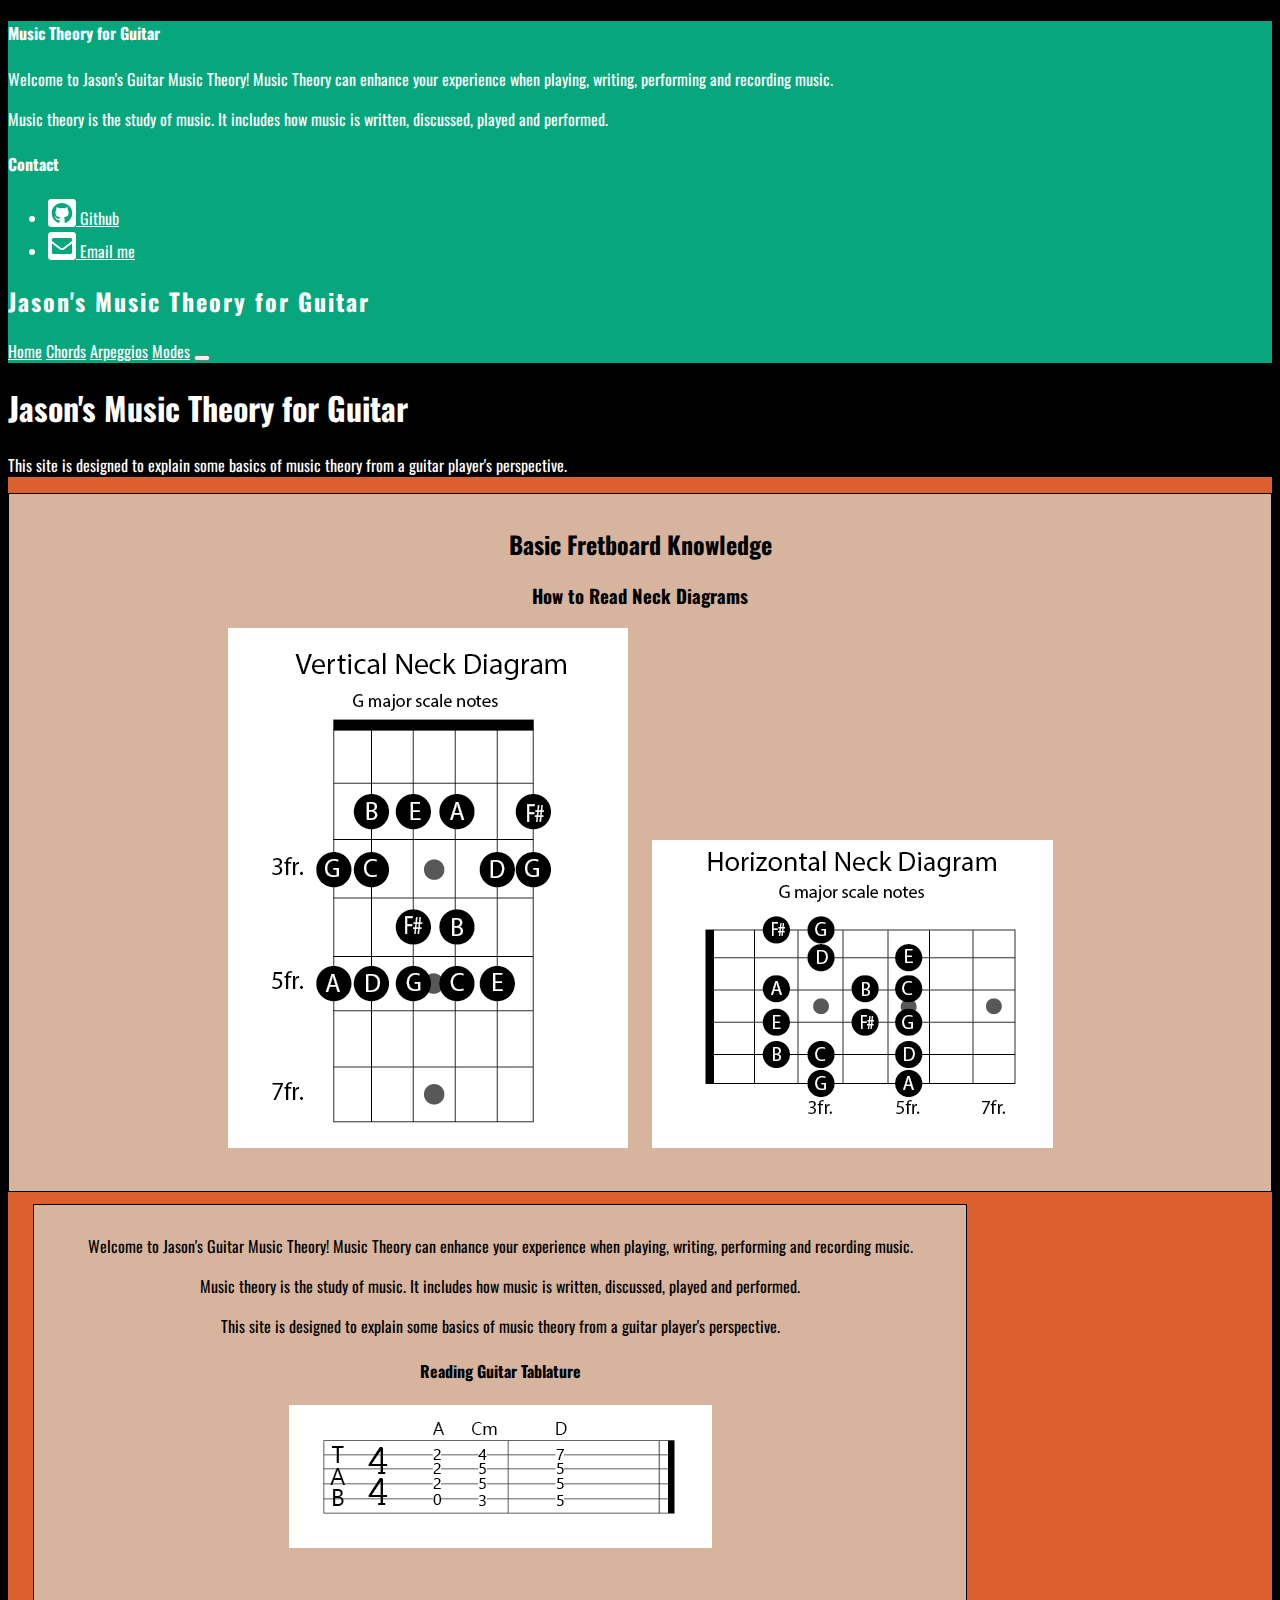
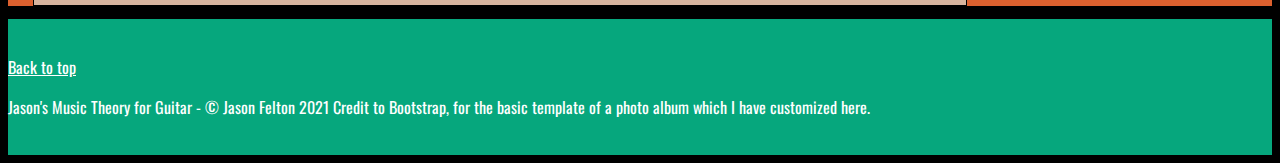
==== index.html @ 68e3da78 "Add files via upload" ====
<!DOCTYPE html>
<html lang="en">
<head>
    <meta charset="UTF-8">
    <meta http-equiv="X-UA-Compatible" content="IE=edge">
    <meta name="viewport" content="width=device-width, initial-scale=1.0">
    <title>Jason's Music Theory for Guitar</title>
    <!-- CSS only -->
<link href="https://cdn.jsdelivr.net/npm/bootstrap@5.0.0-beta2/dist/css/bootstrap.min.css" rel="stylesheet" integrity="sha384-BmbxuPwQa2lc/FVzBcNJ7UAyJxM6wuqIj61tLrc4wSX0szH/Ev+nYRRuWlolflfl" crossorigin="anonymous">
<!-- JavaScript Bundle with Popper -->
<script src="https://cdn.jsdelivr.net/npm/bootstrap@5.0.0-beta2/dist/js/bootstrap.bundle.min.js" integrity="sha384-b5kHyXgcpbZJO/tY9Ul7kGkf1S0CWuKcCD38l8YkeH8z8QjE0GmW1gYU5S9FOnJ0" crossorigin="anonymous"></script>
<link href="https://fonts.googleapis.com/css2?family=Oswald&display=swap" rel="stylesheet">
<link rel="stylesheet" href="css/all.css">
<script defer src="js/all.js"></script>
<link rel="stylesheet" href="css/style.css">
</head>
<body>
    <header>
        <div class="collapse " id="navbarHeader">
            <div class="container">
              <div class="row">
                <div class="col-sm-8 col-md-7 py-4">
                  <h4 class="text-white">Music Theory for Guitar</h4>
                  <p>Welcome to Jason's Guitar Music Theory! Music Theory can enhance your experience when playing, writing, performing and recording music.</p>
                  <p>Music theory is the study of music. It includes how music is written, discussed, played and performed.</p>
                </div>
                <div class="col-sm-4 offset-md-1 py-4">
                  <h4 class="text-white">Contact</h4>
                  <ul class="list-unstyled">
                    <li><a href="https://github.com/jasonfelton7" class="text-white" target="_blank"><i class="fab fa-github-square fa-2x"></i>  Github </a></li>
                    <li><a href="mailto:EmailAddress@XYZ.com" class="text-white"><i class="fas fa-envelope-square fa-2x"></i>  Email me</a></li>
                  </ul>
                </div>
              </div>
            </div>
          </div>
          <div class="navbar navbar-dark shadow-sm">
            <div class="container">
              <h2><strong>Jason's Music Theory for Guitar</strong></h2>
              <a href="index.html">Home</a>
              <a href="chords.html">Chords</a>
              <a href="arpeggios.html">Arpeggios</a>
              <a href="modes.html">Modes</a>
              <button class="navbar-toggler" type="button" data-bs-toggle="collapse" data-bs-target="#navbarHeader" aria-controls="navbarHeader" aria-expanded="false" aria-label="Toggle navigation">
              <span class="navbar-toggler-icon"></span>
              </button>
            </div>
          </div>
    </header>
    <main>
        <section class="py-5 text-center center-heading">
          <div>
            <h1 class="fw-light">Jason's Music Theory for Guitar</h1>
            <p class="lead text-muted">This site is designed to explain some basics of music theory from a guitar player's perspective.</p>
          </div>
        </section>
        <div class="row">
        <section id="fretboard-knowledge" class="col-lg-3 col-md-8 mx-auto">
            <h2>Basic Fretboard Knowledge</h2>
            <h3>How to Read Neck Diagrams</h3>
            <img src="images/Vertical Neck Diagram.png" alt="">
            <img src="images/Horizontal Neck Diagram.png" alt="">
        </section>
        <section id="main-content" class="col-lg-9 col-md-8 mx-auto">
          <p>Welcome to Jason's Guitar Music Theory! Music Theory can enhance your experience when playing, writing, performing and recording music.</p>
          <p>Music theory is the study of music. It includes how music is written, discussed, played and performed.</p>
          <p>This site is designed to explain some basics of music theory from a guitar player's perspective.</p>
          <h4>Reading Guitar Tablature</h4>
          <figure>
              <img src="images/How to Read Tab.png" alt="">
              <figcaption></figcaption>
          </figure>
      </section>
    </div>
    </main>
    <footer>
        <div class="container">
            <p class="float-end mb-1">
              <a href="#">Back to top</a>
            </p>
            <p class="mb-1">Jason's Music Theory for Guitar - &#169; Jason Felton 2021 Credit to Bootstrap, for the basic template of a photo album which I have customized here.</p>
          </div>
    </footer>
    <script src="/docs/5.0/dist/js/bootstrap.bundle.min.js" integrity="sha384-b5kHyXgcpbZJO/tY9Ul7kGkf1S0CWuKcCD38l8YkeH8z8QjE0GmW1gYU5S9FOnJ0" crossorigin="anonymous"></script>
</body>
</html>
---- css/style.css ----
body {
    background-color: black;
    color: white;
    font-family: 'Oswald', sans-serif;
    /* display: flex; */
    flex-direction: column;
    min-height: 100vh;
}

.container h2 {
    letter-spacing: 2px;
}

a {
    color: white;
}

header {
    background-color: #06A77D;
}

navbar-dark {
    background-color: olivedrab;
}

.center-heading {
    background-color: black;
}

.page-heading {
    text-align: center;
    color: black;
}

 #fretboard-knowledge {
    border: 1px solid black;
    background-color: #D7B49E;
    color: black;
    text-align: center;
    margin-top: 1%;
    margin-bottom: 1%;
    padding-top: 1%;
}

#fretboard-knowledge img {

    margin-bottom: 3%;
    padding: 0 10px;
    max-width: 100%;

}

#main-content {

    text-align: center;
    width: 69%;
    background-color: #D7B49E;
    color: black;
    border: 1px solid black;
    margin-left: 2%;
    margin-top: 1%;
    margin-bottom: 1%;
    padding: 1% 30px;
}

#main-content img {
    margin-bottom: 3%;
    max-width: 100%;
}


figcaption {
    text-align: center;
}

.right-image {
    margin-left: 1%;
}

main {
    flex: 1;
    background-color: #DC602E;
}


footer {
    clear: both;
    background-color: #06A77D; 
    color: #ffffff;
    padding: 20px 0;
}
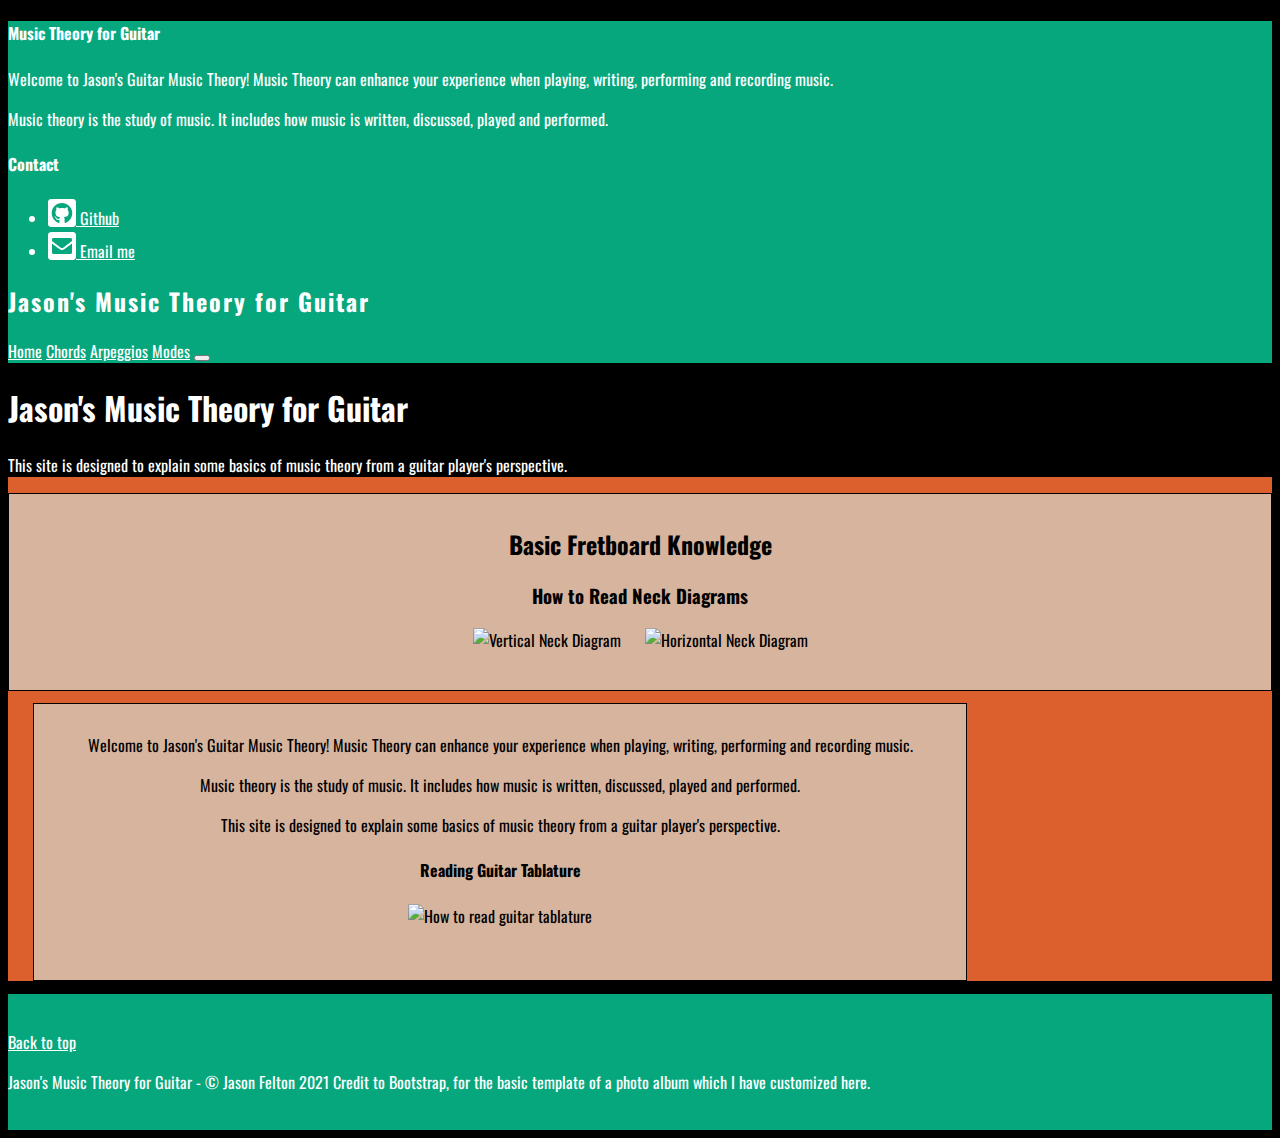
==== commit 27d8b819: "removed spaces from img titles" ====
--- a/index.html
+++ b/index.html
@@ -58,8 +58,8 @@
         <section id="fretboard-knowledge" class="col-lg-3 col-md-8 mx-auto">
             <h2>Basic Fretboard Knowledge</h2>
             <h3>How to Read Neck Diagrams</h3>
-            <img src="images/Vertical Neck Diagram.png" alt="">
-            <img src="images/Horizontal Neck Diagram.png" alt="">
+            <img src="images/Vertical-Neck-Diagram.png" alt="Vertical Neck Diagram" title="Vertical Neck Diagram">
+            <img src="images/Horizontal-Neck-Diagram.png" alt="Horizontal Neck Diagram" title="Horizontal Neck Diagram">
         </section>
         <section id="main-content" class="col-lg-9 col-md-8 mx-auto">
           <p>Welcome to Jason's Guitar Music Theory! Music Theory can enhance your experience when playing, writing, performing and recording music.</p>
@@ -67,7 +67,7 @@
           <p>This site is designed to explain some basics of music theory from a guitar player's perspective.</p>
           <h4>Reading Guitar Tablature</h4>
           <figure>
-              <img src="images/How to Read Tab.png" alt="">
+              <img src="images/How-to-Read-Tab.png" alt="How to read guitar tablature" title="How to read guitar tablature">
               <figcaption></figcaption>
           </figure>
       </section>
@@ -83,4 +83,4 @@
     </footer>
     <script src="/docs/5.0/dist/js/bootstrap.bundle.min.js" integrity="sha384-b5kHyXgcpbZJO/tY9Ul7kGkf1S0CWuKcCD38l8YkeH8z8QjE0GmW1gYU5S9FOnJ0" crossorigin="anonymous"></script>
 </body>
-</html>+</html>
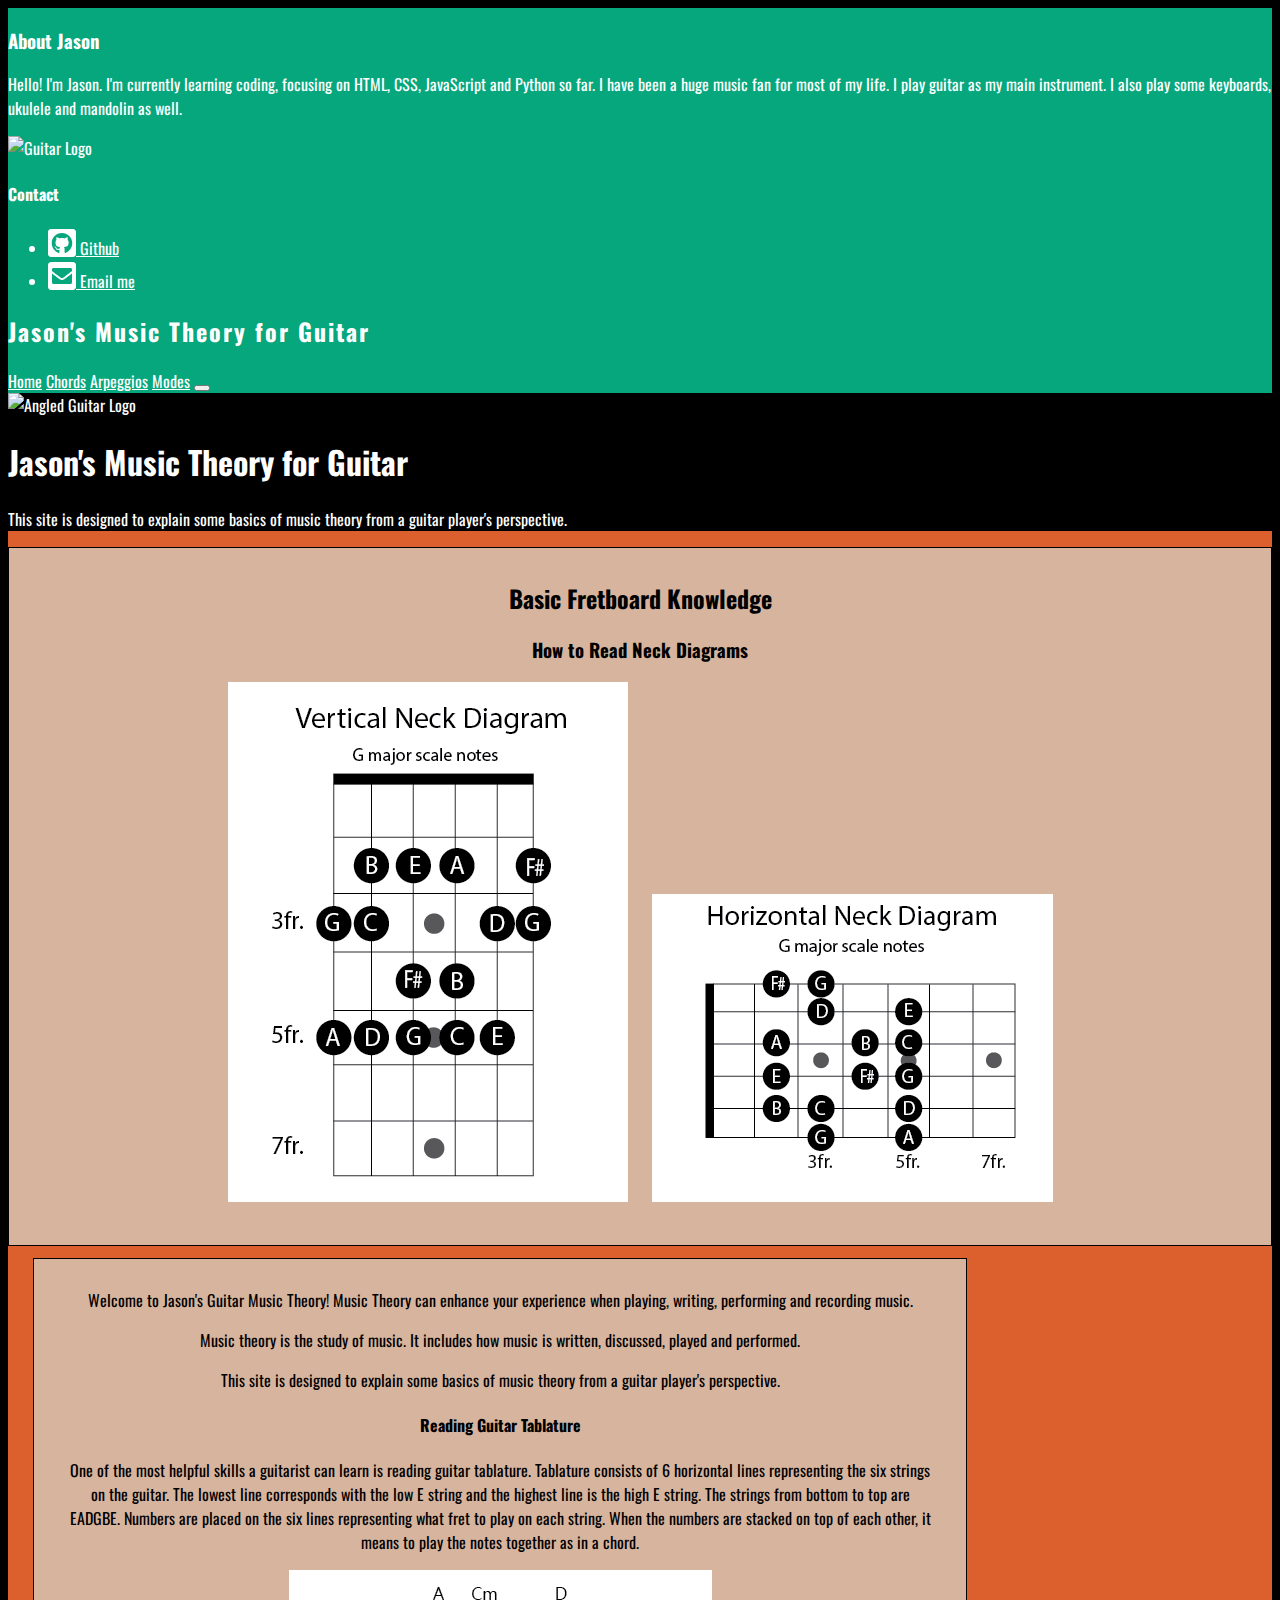
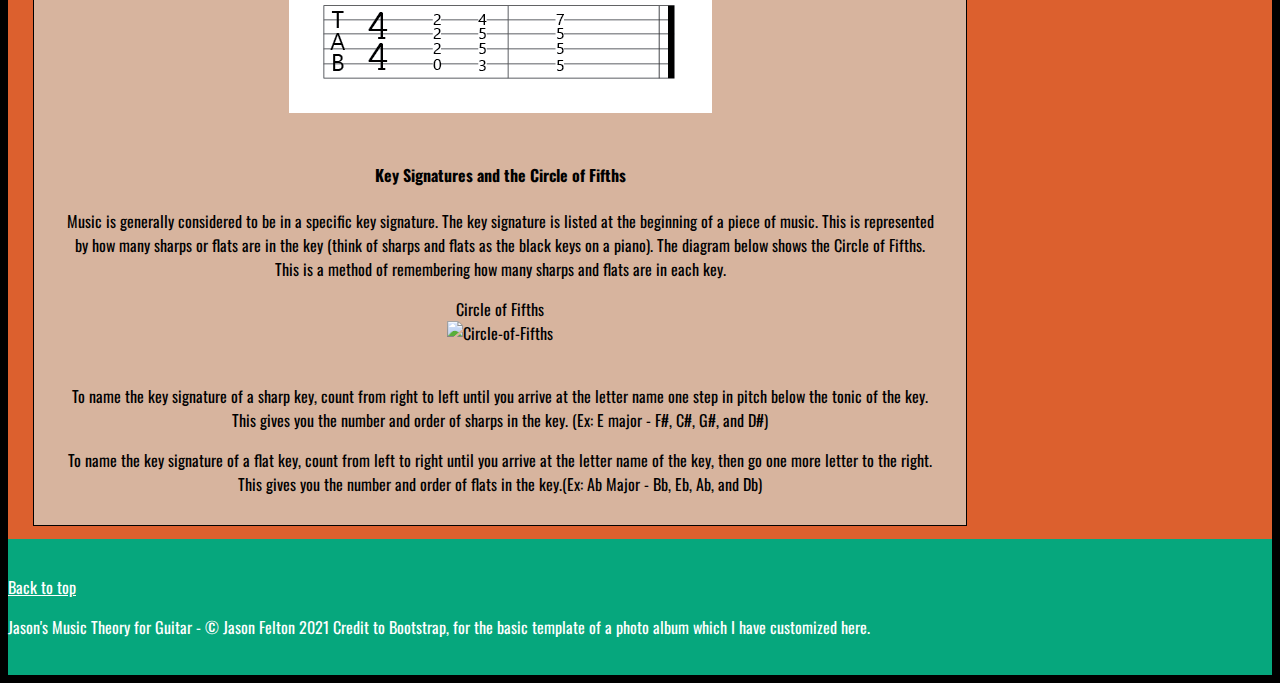
==== commit ecf6bfe9: "Latest Content Updates" ====
--- a/index.html
+++ b/index.html
@@ -17,39 +17,40 @@
 <body>
     <header>
         <div class="collapse " id="navbarHeader">
-            <div class="container">
-              <div class="row">
-                <div class="col-sm-8 col-md-7 py-4">
-                  <h4 class="text-white">Music Theory for Guitar</h4>
-                  <p>Welcome to Jason's Guitar Music Theory! Music Theory can enhance your experience when playing, writing, performing and recording music.</p>
-                  <p>Music theory is the study of music. It includes how music is written, discussed, played and performed.</p>
-                </div>
-                <div class="col-sm-4 offset-md-1 py-4">
-                  <h4 class="text-white">Contact</h4>
-                  <ul class="list-unstyled">
-                    <li><a href="https://github.com/jasonfelton7" class="text-white" target="_blank"><i class="fab fa-github-square fa-2x"></i>  Github </a></li>
-                    <li><a href="mailto:EmailAddress@XYZ.com" class="text-white"><i class="fas fa-envelope-square fa-2x"></i>  Email me</a></li>
-                  </ul>
-                </div>
+          <div class="container">
+            <div class="row">
+              <div class="col-sm-8 col-md-7 py-4">
+                <h3>About Jason</h3>
+                <p>Hello! I'm Jason. I'm currently learning coding, focusing on HTML, CSS, JavaScript and Python so far. I have been a huge music fan for most of my life. I play guitar as my main instrument. I also play some keyboards, ukulele and mandolin as well.</p>
+                <img src="images/Guitar-Logo.png" alt="Guitar Logo" title="Guitar Logo">
+              </div>
+              <div class="col-sm-4 offset-md-1 py-4">
+                <h4 class="text-white">Contact</h4>
+                <ul class="list-unstyled">
+                  <li><a href="https://github.com/jasonfelton7" class="text-white" target="_blank"><i class="fab fa-github-square fa-2x"></i>  Github </a></li>
+                  <li><a href="mailto:EmailAddress@XYZ.com" class="text-white"><i class="fas fa-envelope-square fa-2x"></i>  Email me</a></li>
+                </ul>
               </div>
             </div>
           </div>
-          <div class="navbar navbar-dark shadow-sm">
-            <div class="container">
-              <h2><strong>Jason's Music Theory for Guitar</strong></h2>
-              <a href="index.html">Home</a>
-              <a href="chords.html">Chords</a>
-              <a href="arpeggios.html">Arpeggios</a>
-              <a href="modes.html">Modes</a>
-              <button class="navbar-toggler" type="button" data-bs-toggle="collapse" data-bs-target="#navbarHeader" aria-controls="navbarHeader" aria-expanded="false" aria-label="Toggle navigation">
-              <span class="navbar-toggler-icon"></span>
-              </button>
-            </div>
+        </div>
+        <div class="navbar navbar-dark shadow-sm">
+          <div class="container">
+            <h2><strong>Jason's Music Theory for Guitar</strong></h2>
+            <a href="index.html">Home</a>
+            <a href="chords.html">Chords</a>
+            <a href="arpeggios.html">Arpeggios</a>
+            <a href="modes.html">Modes</a>
+            <button class="navbar-toggler" type="button" data-bs-toggle="collapse" data-bs-target="#navbarHeader" aria-controls="navbarHeader" aria-expanded="false" aria-label="Toggle navigation">
+            <span class="navbar-toggler-icon"></span>
+            </button>
           </div>
+        </div>
     </header>
     <main>
         <section class="py-5 text-center center-heading">
           <div>
+            <img class="angled-guitar-logo" src="images/Inverted-Guitar-Logo.png" alt="Angled Guitar Logo" title="Angled Guitar Logo">
             <h1 class="fw-light">Jason's Music Theory for Guitar</h1>
             <p class="lead text-muted">This site is designed to explain some basics of music theory from a guitar player's perspective.</p>
           </div>
@@ -66,10 +67,19 @@
           <p>Music theory is the study of music. It includes how music is written, discussed, played and performed.</p>
           <p>This site is designed to explain some basics of music theory from a guitar player's perspective.</p>
           <h4>Reading Guitar Tablature</h4>
+          <p>One of the most helpful skills a guitarist can learn is reading guitar tablature. Tablature consists of 6 horizontal lines representing the six strings on the guitar. The lowest line corresponds with the low E string and the highest line is the high E string. The strings from bottom to top are EADGBE. Numbers are placed on the six lines representing what fret to play on each string. When the numbers are stacked on top of each other, it means to play the notes together as in a chord.</p>
           <figure>
               <img src="images/How-to-Read-Tab.png" alt="How to read guitar tablature" title="How to read guitar tablature">
               <figcaption></figcaption>
           </figure>
+          <h4>Key Signatures and the Circle of Fifths</h4>
+          <p>Music is generally considered to be in a specific key signature. The key signature is listed at the beginning of a piece of music. This is represented by how many sharps or flats are in the key (think of sharps and flats as the black keys on a piano). The diagram below shows the Circle of Fifths. This is a method of remembering how many sharps and flats are in each key.</p>
+          <figure>
+            <figcaption>Circle of Fifths</figcaption>
+            <img src="images/Circle-of-Fifths-2.png" alt="Circle-of-Fifths" title="Circle-of-Fifths">
+        </figure>
+        <p>To name the key signature of a sharp key, count from right to left until you arrive at the letter name one step in pitch below the tonic of the key. This gives you the number and order of sharps in the key. (Ex: E major - F#, C#, G#, and D#) </p>
+        <p>To name the key signature of a flat key, count from left to right  until you arrive at the letter name of the key, then go one more letter to the right. This gives you the number and order of flats in the key.(Ex: Ab Major - Bb, Eb, Ab, and Db)</p>
       </section>
     </div>
     </main>
--- a/css/style.css
+++ b/css/style.css
@@ -2,7 +2,7 @@
     background-color: black;
     color: white;
     font-family: 'Oswald', sans-serif;
-    /* display: flex; */
+    display: flex; /* had this commented out before. Not sure why - should help with sticky footer */
     flex-direction: column;
     min-height: 100vh;
 }
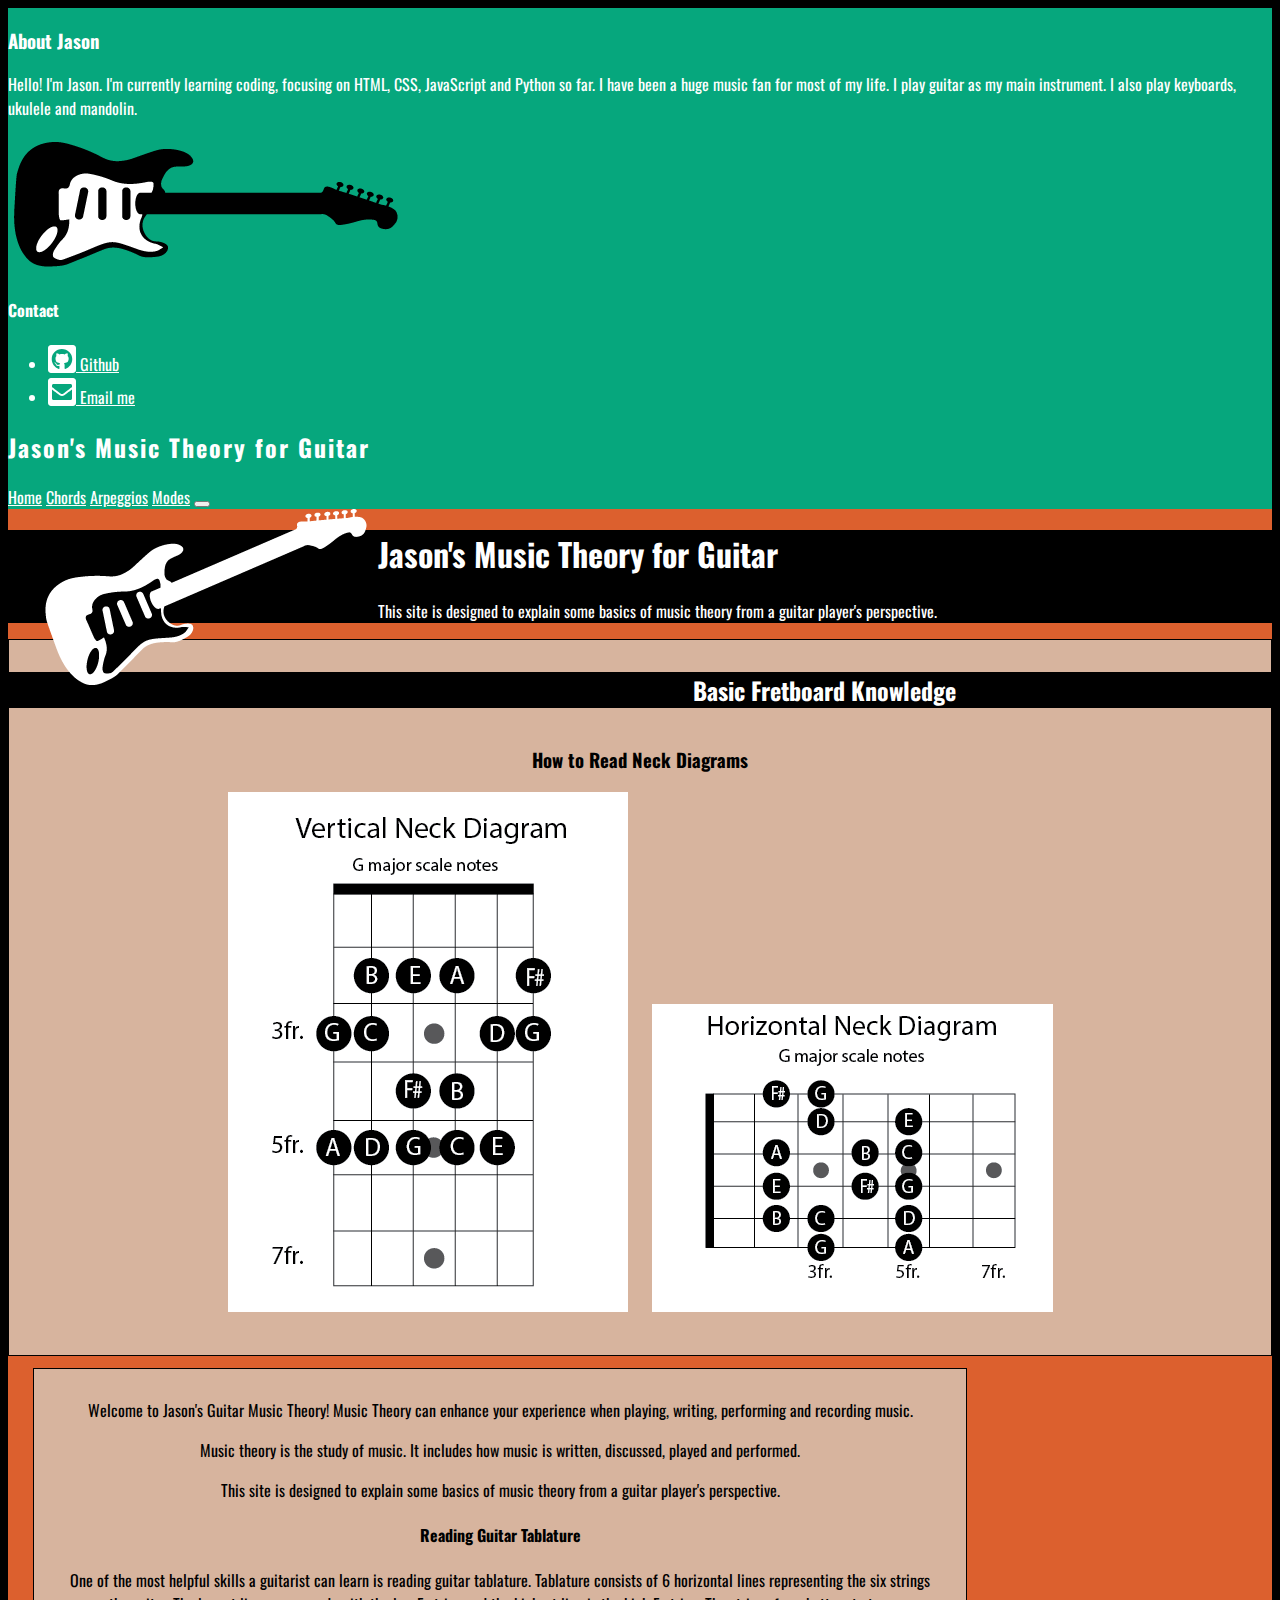
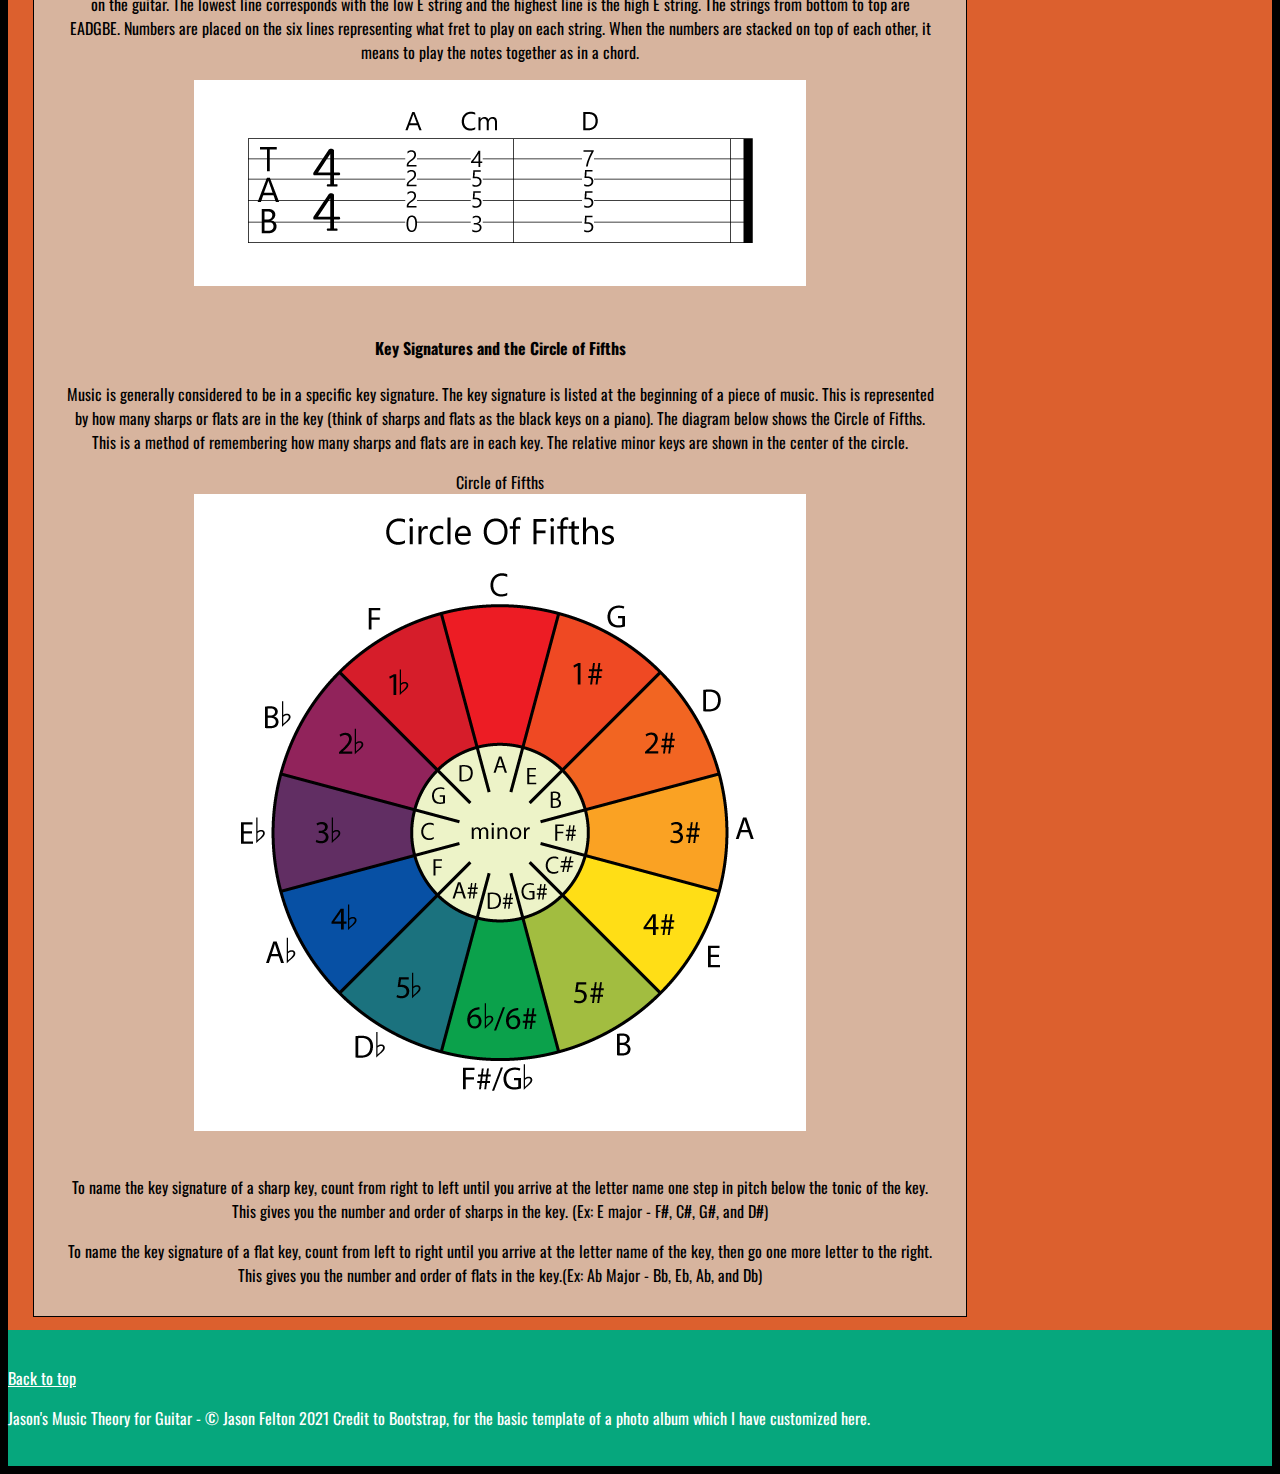
==== commit dfb6a43a: "final? content updates" ====
--- a/index.html
+++ b/index.html
@@ -21,7 +21,7 @@
             <div class="row">
               <div class="col-sm-8 col-md-7 py-4">
                 <h3>About Jason</h3>
-                <p>Hello! I'm Jason. I'm currently learning coding, focusing on HTML, CSS, JavaScript and Python so far. I have been a huge music fan for most of my life. I play guitar as my main instrument. I also play some keyboards, ukulele and mandolin as well.</p>
+                <p>Hello! I'm Jason. I'm currently learning coding, focusing on HTML, CSS, JavaScript and Python so far. I have been a huge music fan for most of my life. I play guitar as my main instrument. I also play keyboards, ukulele and mandolin.</p>
                 <img src="images/Guitar-Logo.png" alt="Guitar Logo" title="Guitar Logo">
               </div>
               <div class="col-sm-4 offset-md-1 py-4">
@@ -73,7 +73,7 @@
               <figcaption></figcaption>
           </figure>
           <h4>Key Signatures and the Circle of Fifths</h4>
-          <p>Music is generally considered to be in a specific key signature. The key signature is listed at the beginning of a piece of music. This is represented by how many sharps or flats are in the key (think of sharps and flats as the black keys on a piano). The diagram below shows the Circle of Fifths. This is a method of remembering how many sharps and flats are in each key.</p>
+          <p>Music is generally considered to be in a specific key signature. The key signature is listed at the beginning of a piece of music. This is represented by how many sharps or flats are in the key (think of sharps and flats as the black keys on a piano). The diagram below shows the Circle of Fifths. This is a method of remembering how many sharps and flats are in each key. The relative minor keys are shown in the center of the circle.</p>
           <figure>
             <figcaption>Circle of Fifths</figcaption>
             <img src="images/Circle-of-Fifths-2.png" alt="Circle-of-Fifths" title="Circle-of-Fifths">
--- a/css/style.css
+++ b/css/style.css
@@ -5,6 +5,7 @@
     display: flex; /* had this commented out before. Not sure why - should help with sticky footer */
     flex-direction: column;
     min-height: 100vh;
+    
 }
 
 .container h2 {
@@ -21,6 +22,12 @@
 
 navbar-dark {
     background-color: olivedrab;
+}
+
+.angled-guitar-logo {
+    margin-left: 2%;
+    margin-top: -2.5%;
+    float: left;
 }
 
 .center-heading {
@@ -42,6 +49,16 @@
     padding-top: 1%;
 }
 
+#fretboard-knowledge h2 {
+    background-color: black;
+    color: white;
+}
+
+#fretboard-knowledge h3 {
+    margin-top: 3%;
+
+}
+
 #fretboard-knowledge img {
 
     margin-bottom: 3%;
@@ -51,7 +68,6 @@
 }
 
 #main-content {
-
     text-align: center;
     width: 69%;
     background-color: #D7B49E;
@@ -73,10 +89,6 @@
     text-align: center;
 }
 
-.right-image {
-    margin-left: 1%;
-}
-
 main {
     flex: 1;
     background-color: #DC602E;
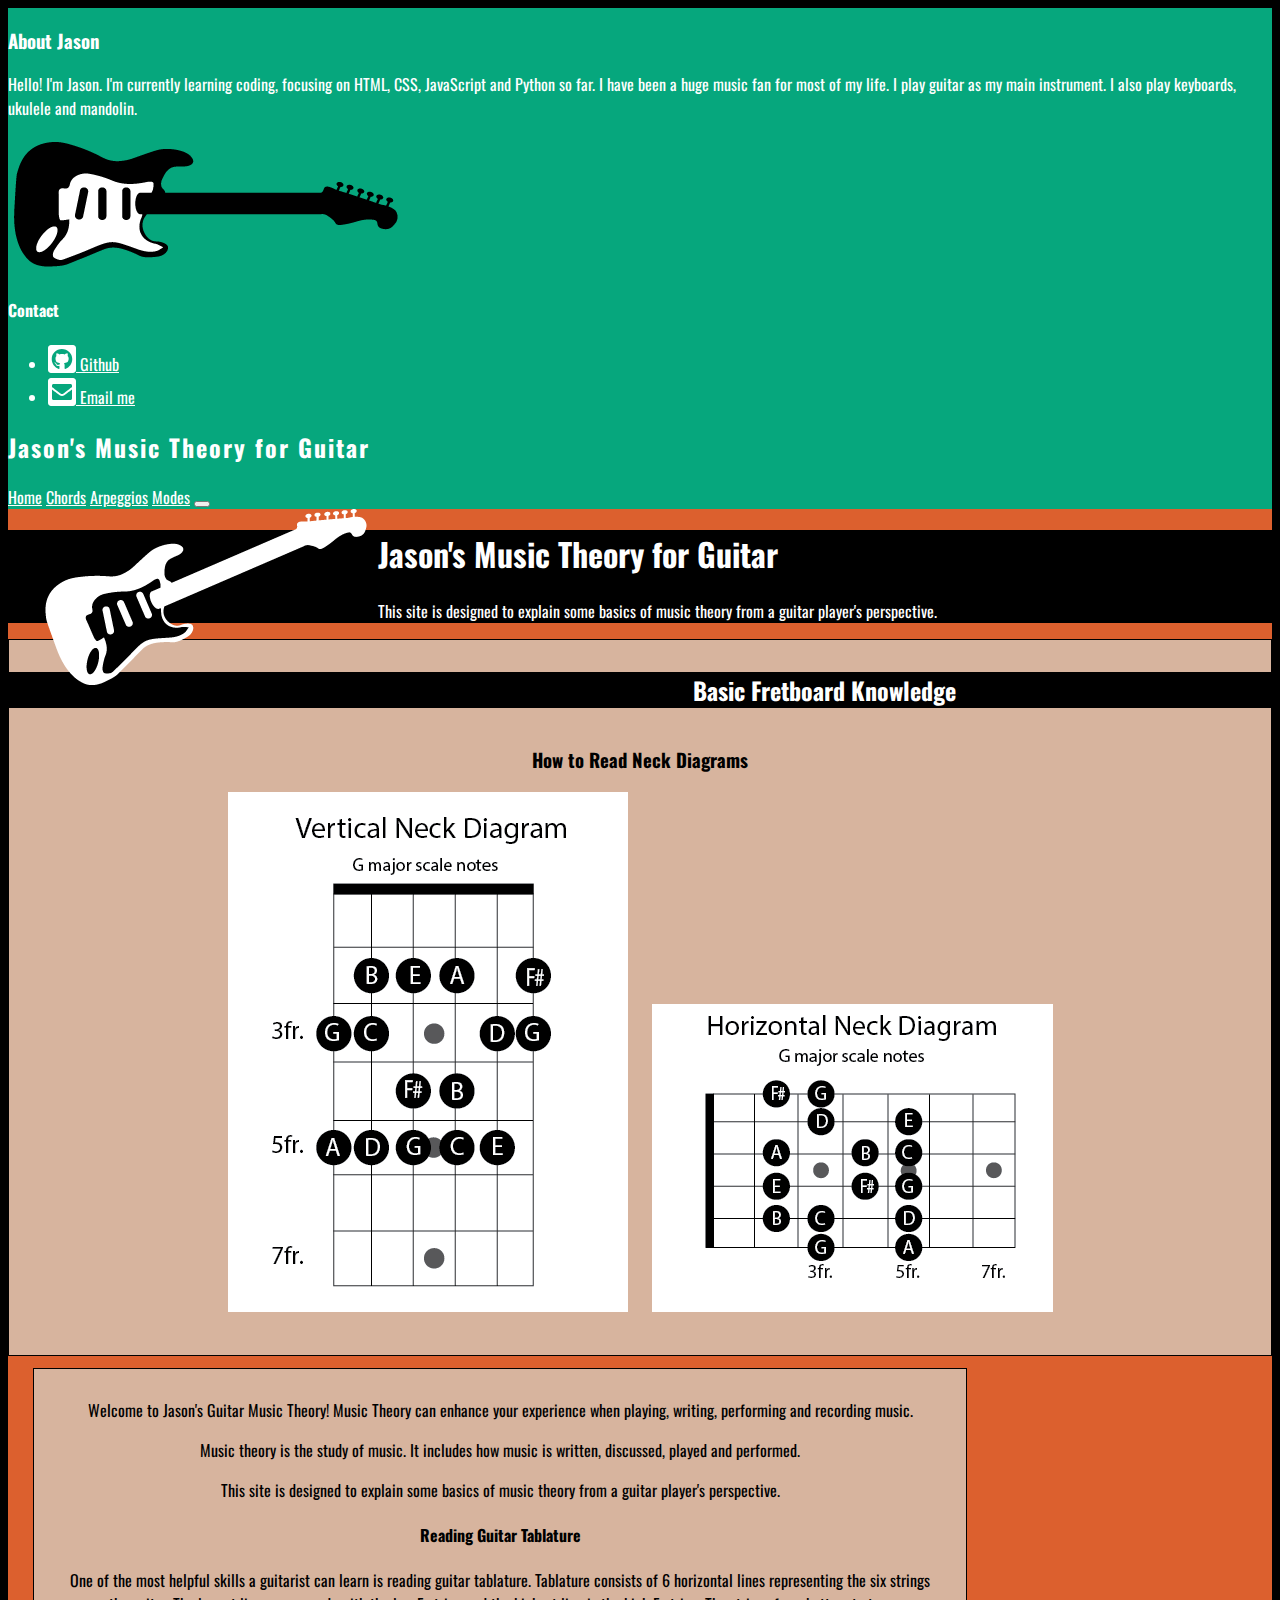
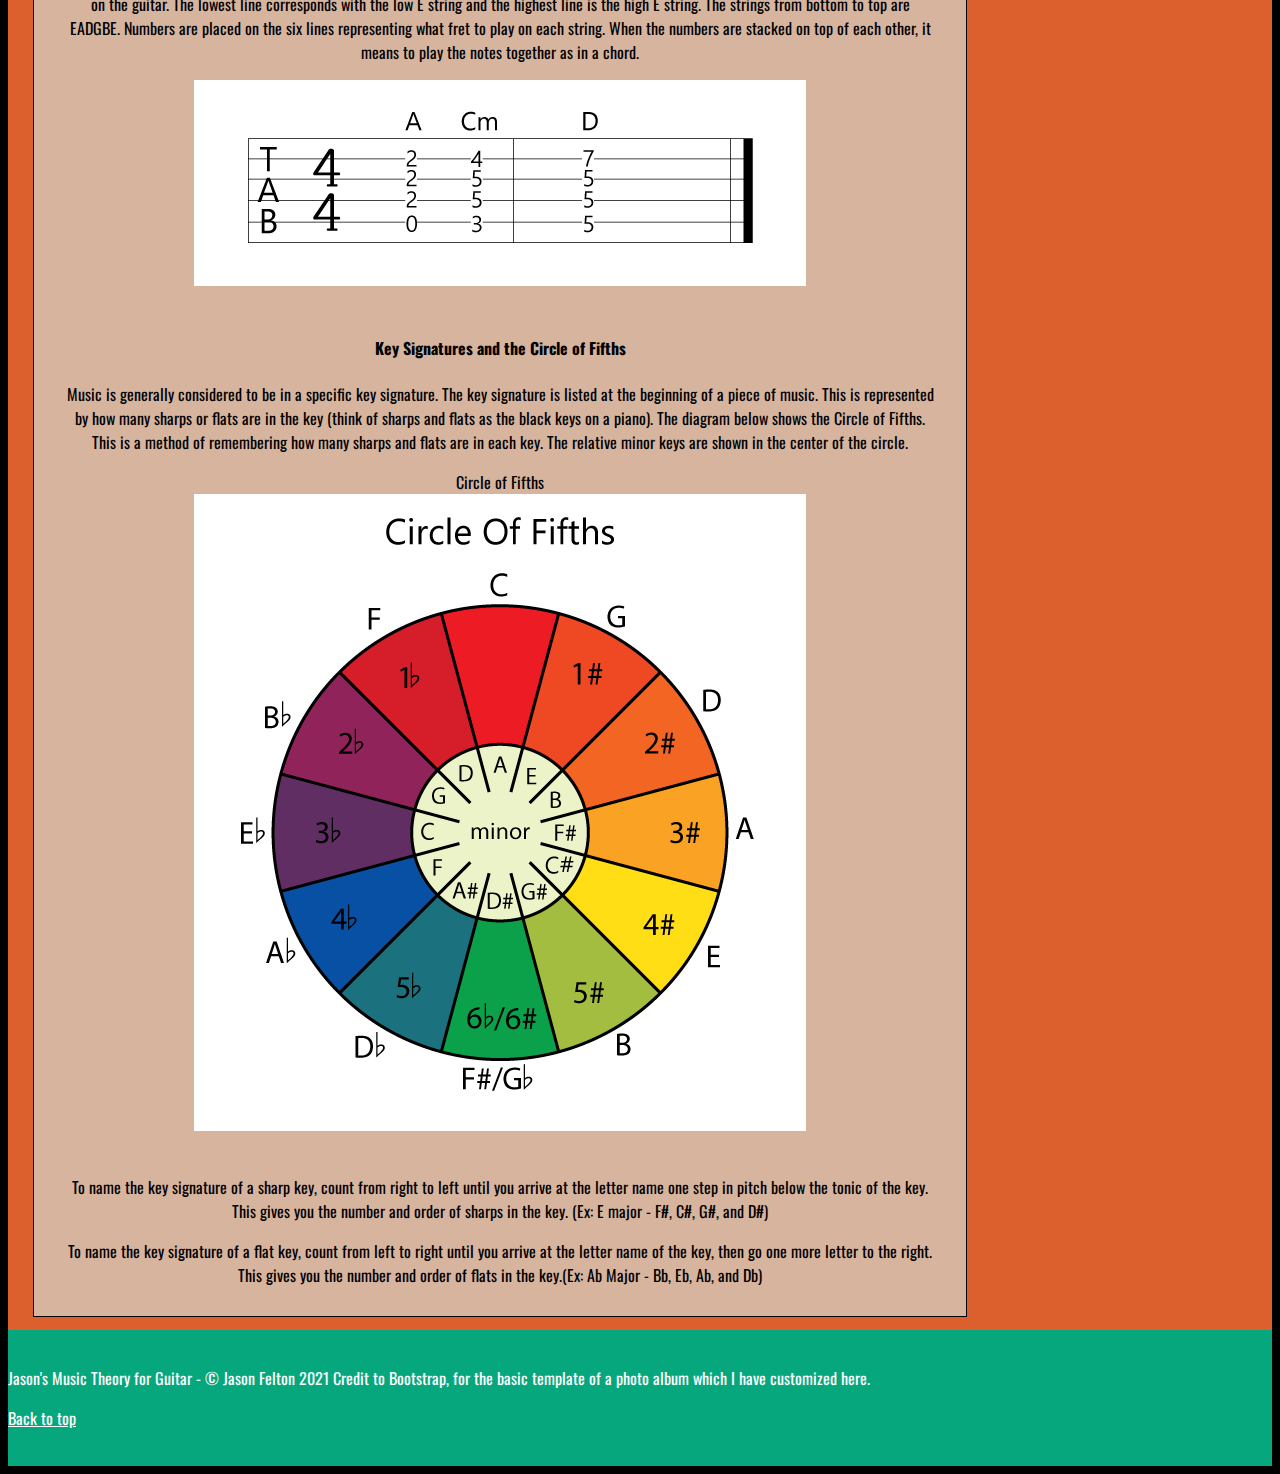
==== commit 8d8beaab: "adjusted footer" ====
--- a/index.html
+++ b/index.html
@@ -85,10 +85,10 @@
     </main>
     <footer>
         <div class="container">
+            <p class="mb-1">Jason's Music Theory for Guitar - &#169; Jason Felton 2021 Credit to Bootstrap, for the basic template of a photo album which I have customized here.</p>
             <p class="float-end mb-1">
               <a href="#">Back to top</a>
             </p>
-            <p class="mb-1">Jason's Music Theory for Guitar - &#169; Jason Felton 2021 Credit to Bootstrap, for the basic template of a photo album which I have customized here.</p>
           </div>
     </footer>
     <script src="/docs/5.0/dist/js/bootstrap.bundle.min.js" integrity="sha384-b5kHyXgcpbZJO/tY9Ul7kGkf1S0CWuKcCD38l8YkeH8z8QjE0GmW1gYU5S9FOnJ0" crossorigin="anonymous"></script>
--- a/css/style.css
+++ b/css/style.css
@@ -2,7 +2,7 @@
     background-color: black;
     color: white;
     font-family: 'Oswald', sans-serif;
-    display: flex; /* had this commented out before. Not sure why - should help with sticky footer */
+    display: flex;
     flex-direction: column;
     min-height: 100vh;
     
@@ -101,3 +101,17 @@
     color: #ffffff;
     padding: 20px 0;
 }
+
+@media screen and (max-width: 768px) {
+    #main-content {
+        text-align: center;
+        width: 89%;
+        background-color: #D7B49E;
+        color: black;
+        border: 1px solid black;
+        margin-left: 2%;
+        margin-top: 1%;
+        margin-bottom: 1%;
+        padding: 1% 30px;
+    }
+}
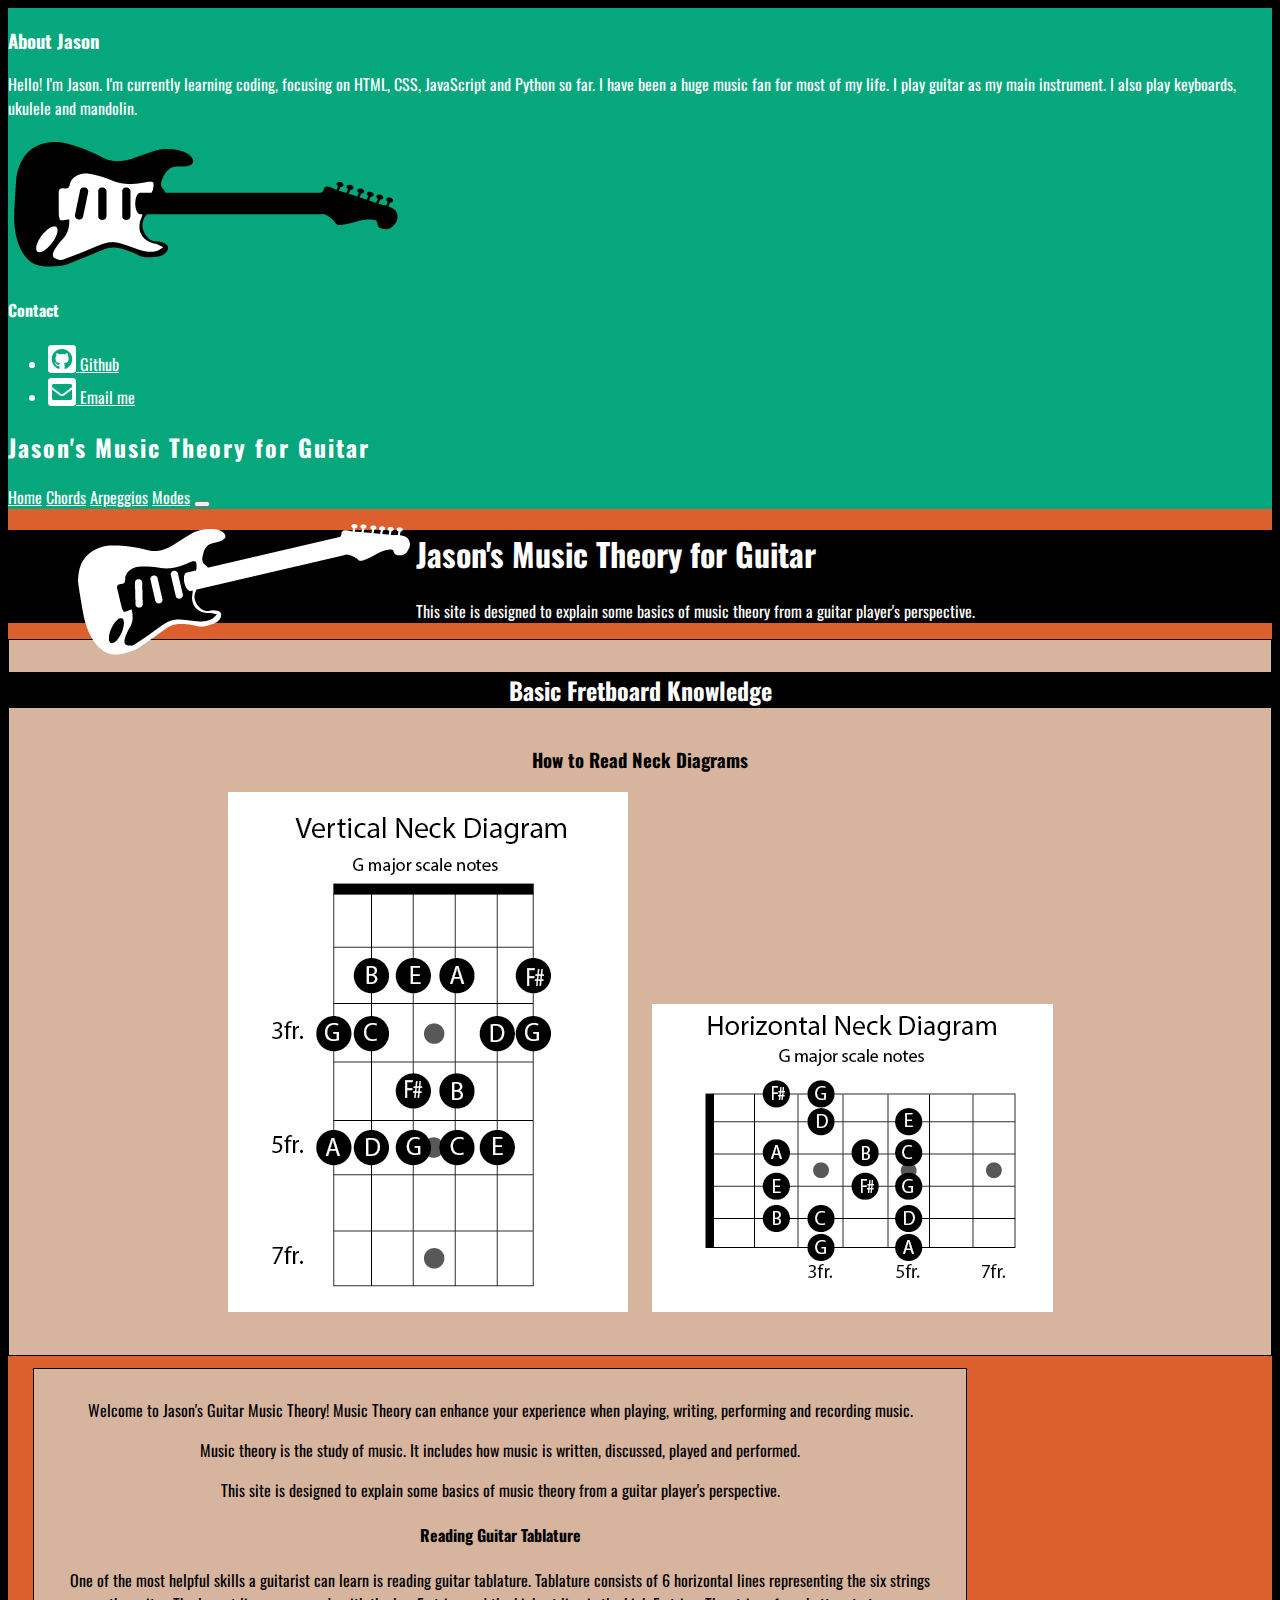
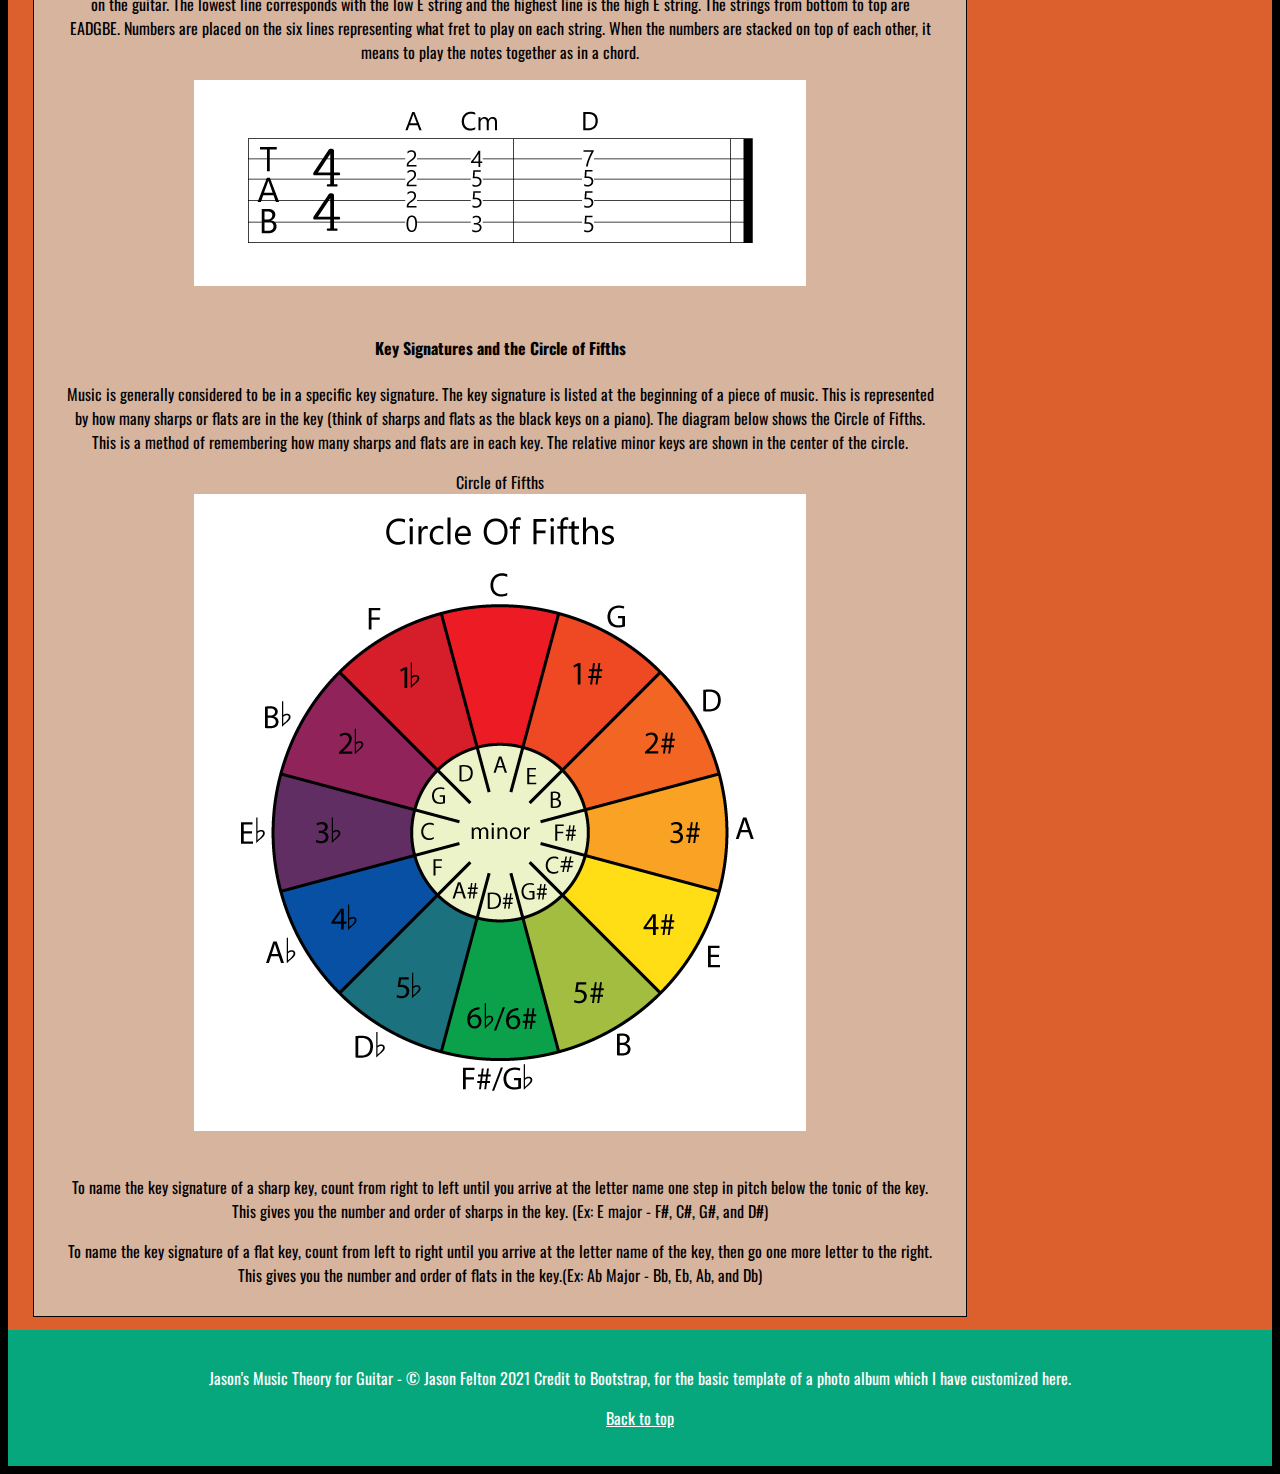
==== commit 24de2949: "adjusted contrast errors" ====
--- a/index.html
+++ b/index.html
@@ -52,7 +52,7 @@
           <div>
             <img class="angled-guitar-logo" src="images/Inverted-Guitar-Logo.png" alt="Angled Guitar Logo" title="Angled Guitar Logo">
             <h1 class="fw-light">Jason's Music Theory for Guitar</h1>
-            <p class="lead text-muted">This site is designed to explain some basics of music theory from a guitar player's perspective.</p>
+            <p class="lead">This site is designed to explain some basics of music theory from a guitar player's perspective.</p>
           </div>
         </section>
         <div class="row">
--- a/css/style.css
+++ b/css/style.css
@@ -25,8 +25,8 @@
 }
 
 .angled-guitar-logo {
-    margin-left: 2%;
-    margin-top: -2.5%;
+    margin-left: 5%;
+    margin-top: -1.5%;
     float: left;
 }
 
@@ -100,6 +100,7 @@
     background-color: #06A77D; 
     color: #ffffff;
     padding: 20px 0;
+    text-align: center;
 }
 
 @media screen and (max-width: 768px) {
@@ -114,4 +115,6 @@
         margin-bottom: 1%;
         padding: 1% 30px;
     }
+
+
 }
